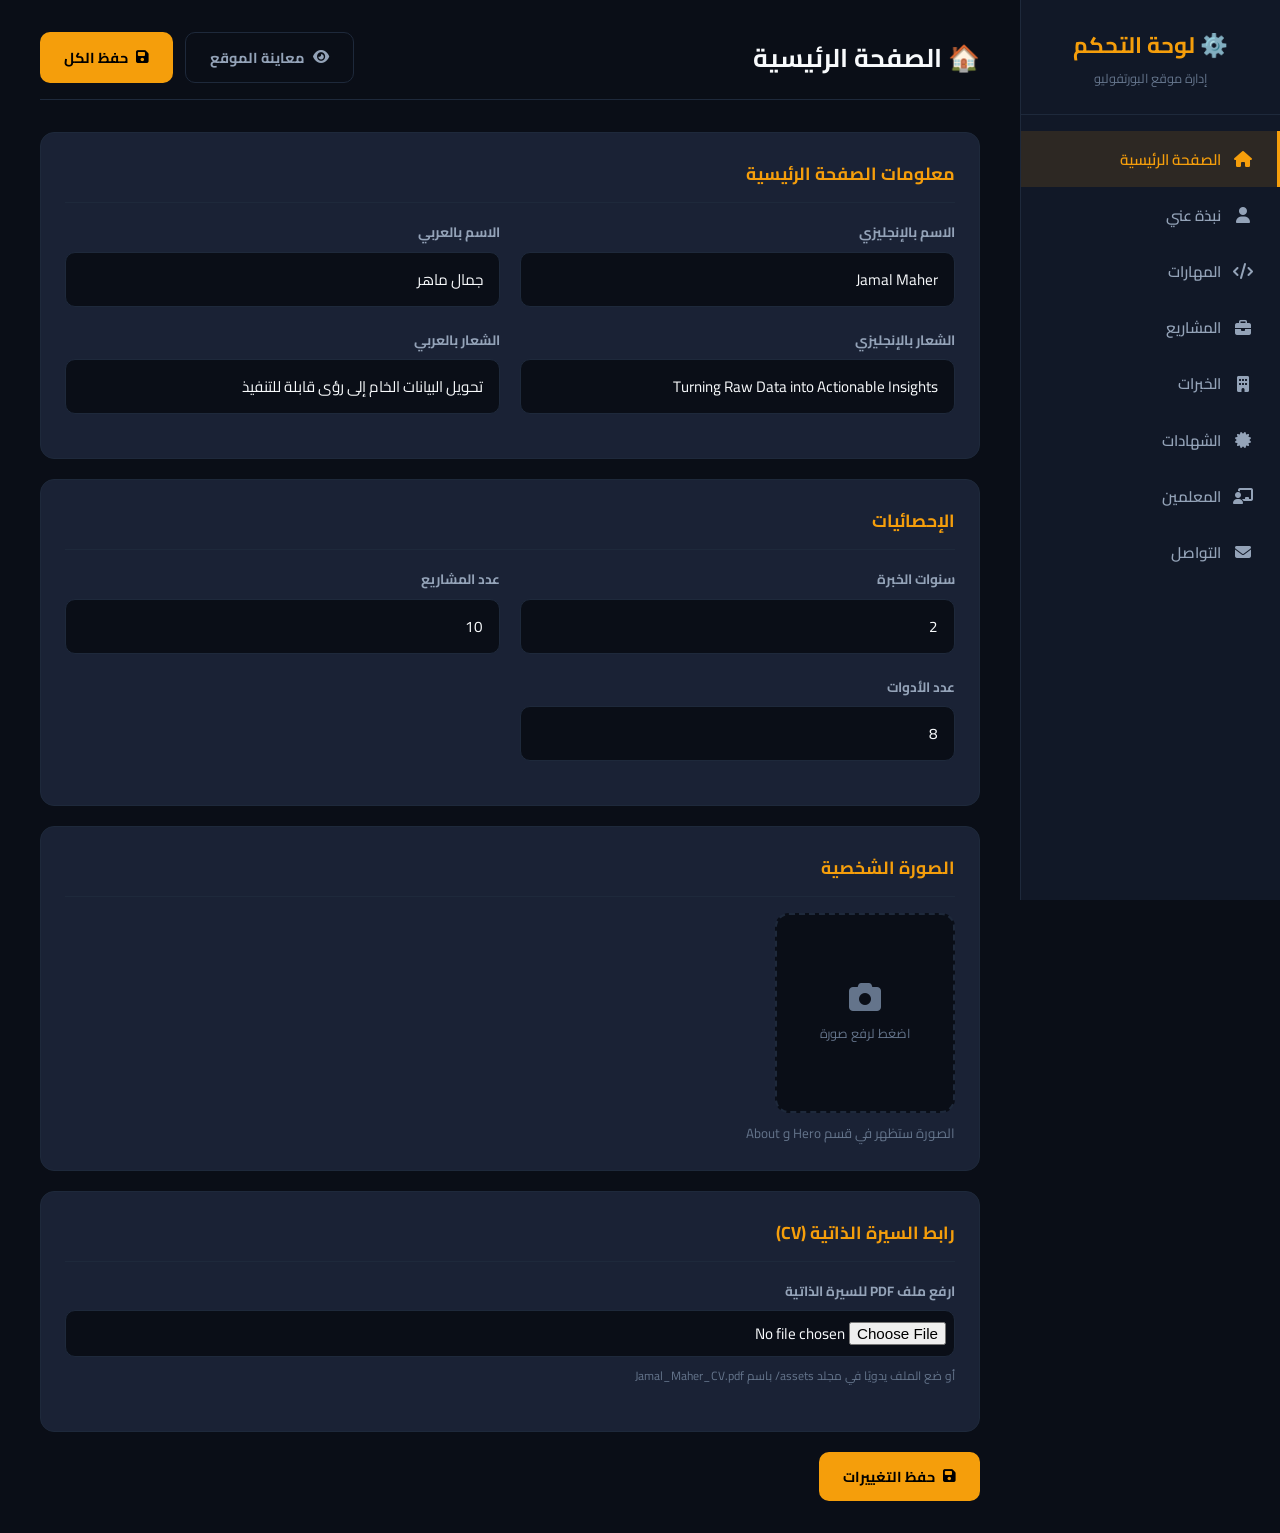
==== GAMAL.html @ 5f0ac953 "Add files via upload" ====
<!DOCTYPE html>
<html lang="ar" dir="rtl">
<head>
    <meta charset="UTF-8">
    <meta name="viewport" content="width=device-width, initial-scale=1.0">
    <title>لوحة التحكم — Jamal Maher Portfolio</title>
    <link rel="preconnect" href="https://fonts.googleapis.com">
    <link href="https://fonts.googleapis.com/css2?family=Cairo:wght@400;600;700;800&display=swap" rel="stylesheet">
    <link rel="stylesheet" href="https://cdnjs.cloudflare.com/ajax/libs/font-awesome/6.5.1/css/all.min.css">
    <style>
        :root{--bg:#0a0e17;--bg2:#111827;--card:#1a2235;--border:#1e293b;--primary:#f59e0b;--primary-soft:rgba(245,158,11,.12);--text:#f8fafc;--text2:#94a3b8;--text3:#64748b;--danger:#ef4444;--success:#10b981;--radius:14px;--shadow:0 4px 20px rgba(0,0,0,.3)}
        *{margin:0;padding:0;box-sizing:border-box}
        body{font-family:'Cairo',sans-serif;background:var(--bg);color:var(--text);min-height:100vh;display:flex}
        /* Sidebar */
        .sidebar{width:260px;background:var(--bg2);border-left:1px solid var(--border);padding:1.5rem 0;position:fixed;top:0;right:0;height:100vh;overflow-y:auto;z-index:100}
        .sidebar-logo{text-align:center;padding:0 1.5rem 1.5rem;border-bottom:1px solid var(--border);margin-bottom:1rem}
        .sidebar-logo h2{font-size:1.4rem;color:var(--primary)}
        .sidebar-logo p{font-size:.8rem;color:var(--text3)}
        .nav-item{display:flex;align-items:center;gap:.75rem;padding:.85rem 1.5rem;color:var(--text2);cursor:pointer;transition:.2s;border-right:3px solid transparent;font-size:.95rem;font-weight:600}
        .nav-item:hover,.nav-item.active{background:var(--primary-soft);color:var(--primary);border-right-color:var(--primary)}
        .nav-item i{width:20px;text-align:center;font-size:1rem}
        /* Main */
        .main{margin-right:260px;flex:1;padding:2rem 2.5rem;min-height:100vh}
        .page-header{display:flex;justify-content:space-between;align-items:center;margin-bottom:2rem;padding-bottom:1rem;border-bottom:1px solid var(--border)}
        .page-header h1{font-size:1.6rem}
        .header-actions{display:flex;gap:.75rem}
        /* Sections */
        .admin-section{display:none}
        .admin-section.active{display:block}
        /* Form Elements */
        .form-row{display:grid;grid-template-columns:1fr 1fr;gap:1.25rem;margin-bottom:1.25rem}
        .form-row.full{grid-template-columns:1fr}
        .form-group{display:flex;flex-direction:column;gap:.4rem}
        .form-group label{font-size:.85rem;font-weight:700;color:var(--text2)}
        .form-group input,.form-group textarea,.form-group select{background:var(--bg);border:1px solid var(--border);border-radius:10px;padding:.75rem 1rem;color:var(--text);font-family:inherit;font-size:.95rem;transition:.2s}
        .form-group input:focus,.form-group textarea:focus{border-color:var(--primary);outline:none;box-shadow:0 0 0 3px var(--primary-soft)}
        .form-group textarea{min-height:100px;resize:vertical}
        .form-group small{font-size:.75rem;color:var(--text3)}
        /* Buttons */
        .btn{display:inline-flex;align-items:center;gap:.5rem;padding:.7rem 1.5rem;border-radius:10px;font-weight:700;font-size:.9rem;cursor:pointer;transition:.2s;border:none;font-family:inherit}
        .btn-primary{background:var(--primary);color:#000}
        .btn-primary:hover{background:#d97706;transform:translateY(-1px)}
        .btn-danger{background:var(--danger);color:#fff}
        .btn-danger:hover{background:#dc2626}
        .btn-outline{background:transparent;border:1px solid var(--border);color:var(--text2)}
        .btn-outline:hover{border-color:var(--primary);color:var(--primary)}
        .btn-success{background:var(--success);color:#fff}
        .btn-sm{padding:.5rem 1rem;font-size:.8rem}
        /* Cards */
        .card{background:var(--card);border:1px solid var(--border);border-radius:var(--radius);padding:1.5rem;margin-bottom:1.25rem}
        .card-header{display:flex;justify-content:space-between;align-items:center;margin-bottom:1rem;padding-bottom:.75rem;border-bottom:1px solid var(--border)}
        .card-header h3{font-size:1.1rem;color:var(--primary)}
        /* Image Upload */
        .img-upload{width:180px;height:200px;border:2px dashed var(--border);border-radius:var(--radius);display:flex;flex-direction:column;align-items:center;justify-content:center;gap:.5rem;cursor:pointer;transition:.2s;overflow:hidden;position:relative;background:var(--bg)}
        .img-upload:hover{border-color:var(--primary);background:var(--primary-soft)}
        .img-upload i{font-size:2rem;color:var(--text3)}
        .img-upload span{font-size:.8rem;color:var(--text3)}
        .img-upload img{position:absolute;inset:0;width:100%;height:100%;object-fit:cover}
        .img-upload input{display:none}
        /* Project Image Upload (wider) */
        .img-upload.wide{width:100%;height:160px}
        /* Skill slider */
        .skill-row{display:flex;align-items:center;gap:1rem;padding:.75rem 1rem;background:var(--bg);border-radius:10px;margin-bottom:.5rem}
        .skill-row input[type="text"]{flex:1;background:transparent;border:none;color:var(--text);font-size:.9rem;font-family:inherit}
        .skill-row input[type="text"]:focus{outline:none}
        .skill-row input[type="range"]{width:120px;accent-color:var(--primary)}
        .skill-row .skill-val{color:var(--primary);font-weight:700;font-size:.9rem;width:40px;text-align:center}
        /* Toast */
        .toast{position:fixed;bottom:30px;left:50%;transform:translateX(-50%) translateY(100px);background:var(--success);color:#fff;padding:1rem 2rem;border-radius:12px;font-weight:700;font-size:1rem;z-index:9999;transition:.4s;opacity:0;box-shadow:var(--shadow)}
        .toast.show{transform:translateX(-50%) translateY(0);opacity:1}
        /* Social Row */
        .social-row{display:flex;align-items:center;gap:.75rem;padding:.6rem .75rem;background:var(--bg);border-radius:10px;margin-bottom:.5rem}
        .social-row i{font-size:1.2rem;color:var(--primary);width:24px;text-align:center}
        .social-row input{flex:1;background:transparent;border:none;color:var(--text);font-size:.9rem;font-family:inherit}
        .social-row input:focus{outline:none}
        .social-row select{background:var(--bg2);border:1px solid var(--border);color:var(--text);border-radius:6px;padding:.3rem .5rem;font-family:inherit;font-size:.8rem}
        /* Responsive */
        @media(max-width:768px){
            .sidebar{width:70px;padding:1rem 0}
            .sidebar-logo h2,.sidebar-logo p,.nav-item span{display:none}
            .nav-item{justify-content:center;padding:.85rem}
            .main{margin-right:70px;padding:1.5rem 1rem}
            .form-row{grid-template-columns:1fr}
        }
    </style>
</head>
<body>

    <!-- الشريط الجانبي -->
    <aside class="sidebar">
        <div class="sidebar-logo">
            <h2>⚙️ لوحة التحكم</h2>
            <p>إدارة موقع البورتفوليو</p>
        </div>
        <div class="nav-item active" data-section="hero"><i class="fas fa-home"></i><span>الصفحة الرئيسية</span></div>
        <div class="nav-item" data-section="about"><i class="fas fa-user"></i><span>نبذة عني</span></div>
        <div class="nav-item" data-section="skills"><i class="fas fa-code"></i><span>المهارات</span></div>
        <div class="nav-item" data-section="projects"><i class="fas fa-briefcase"></i><span>المشاريع</span></div>
        <div class="nav-item" data-section="experience"><i class="fas fa-building"></i><span>الخبرات</span></div>
        <div class="nav-item" data-section="certs"><i class="fas fa-certificate"></i><span>الشهادات</span></div>
        <div class="nav-item" data-section="mentors"><i class="fas fa-chalkboard-teacher"></i><span>المعلمين</span></div>
        <div class="nav-item" data-section="contact"><i class="fas fa-envelope"></i><span>التواصل</span></div>
    </aside>

    <!-- المحتوى الرئيسي -->
    <main class="main">

        <div class="page-header">
            <h1 id="pageTitle">🏠 الصفحة الرئيسية</h1>
            <div class="header-actions">
                <button class="btn btn-outline" onclick="window.open('index.html','_blank')"><i class="fas fa-eye"></i> معاينة الموقع</button>
                <button class="btn btn-primary" onclick="saveAll()"><i class="fas fa-save"></i> حفظ الكل</button>
            </div>
        </div>

        <!-- ==================== قسم الرئيسية ==================== -->
        <div class="admin-section active" id="sec-hero">
            <div class="card">
                <div class="card-header"><h3>معلومات الصفحة الرئيسية</h3></div>
                <div class="form-row">
                    <div class="form-group">
                        <label>الاسم بالإنجليزي</label>
                        <input type="text" id="heroNameEn" value="Jamal Maher">
                    </div>
                    <div class="form-group">
                        <label>الاسم بالعربي</label>
                        <input type="text" id="heroNameAr" value="جمال ماهر">
                    </div>
                </div>
                <div class="form-row">
                    <div class="form-group">
                        <label>الشعار بالإنجليزي</label>
                        <input type="text" id="heroDescEn" value="Turning Raw Data into Actionable Insights">
                    </div>
                    <div class="form-group">
                        <label>الشعار بالعربي</label>
                        <input type="text" id="heroDescAr" value="تحويل البيانات الخام إلى رؤى قابلة للتنفيذ">
                    </div>
                </div>
            </div>
            <div class="card">
                <div class="card-header"><h3>الإحصائيات</h3></div>
                <div class="form-row">
                    <div class="form-group"><label>سنوات الخبرة</label><input type="number" id="statYears" value="2" min="0"></div>
                    <div class="form-group"><label>عدد المشاريع</label><input type="number" id="statProjects" value="10" min="0"></div>
                </div>
                <div class="form-row">
                    <div class="form-group"><label>عدد الأدوات</label><input type="number" id="statTools" value="8" min="0"></div>
                </div>
            </div>
            <div class="card">
                <div class="card-header"><h3>الصورة الشخصية</h3></div>
                <div class="img-upload" id="profileImgUpload" onclick="document.getElementById('profileImgInput').click()">
                    <i class="fas fa-camera"></i>
                    <span>اضغط لرفع صورة</span>
                    <input type="file" id="profileImgInput" accept="image/*">
                </div>
                <small style="color:var(--text3);margin-top:.5rem;display:block">الصورة ستظهر في قسم Hero و About</small>
            </div>
            <div class="card">
                <div class="card-header"><h3>رابط السيرة الذاتية (CV)</h3></div>
                <div class="form-row full">
                    <div class="form-group">
                        <label>ارفع ملف PDF للسيرة الذاتية</label>
                        <input type="file" id="cvFileInput" accept=".pdf" style="padding:.5rem">
                        <small>أو ضع الملف يدويًا في مجلد assets/ باسم Jamal_Maher_CV.pdf</small>
                    </div>
                </div>
            </div>
            <button class="btn btn-primary" onclick="saveAll()"><i class="fas fa-save"></i> حفظ التغييرات</button>
        </div>

        <!-- ==================== قسم نبذة عني ==================== -->
        <div class="admin-section" id="sec-about">
            <div class="card">
                <div class="card-header"><h3>النبذة الشخصية</h3></div>
                <div class="form-row full">
                    <div class="form-group">
                        <label>النبذة بالإنجليزي</label>
                        <textarea id="aboutBioEn" rows="5">A passionate Data Analyst with over 2 years of experience in transforming complex datasets into actionable insights. Graduated from the Faculty of Navigation Technology and Space Sciences at Beni Suef University with an Excellent grade in 2026. My graduation project involved analyzing NASA POWER satellite data to predict solar radiation for optimal solar panel placement. Proficient in Python, SQL, Power BI, Excel, and various analytics tools.</textarea>
                    </div>
                </div>
                <div class="form-row full">
                    <div class="form-group">
                        <label>النبذة بالعربي</label>
                        <textarea id="aboutBioAr" rows="5">محلل بيانات شغوف بأكثر من سنتين من الخبرة في تحويل مجموعات البيانات المعقدة إلى رؤى قابلة للتنفيذ. تخرجت من كلية تكنولوجيا الملاحة وعلوم الفضاء بجامعة بني سويف بتقدير امتياز عام 2026. مشروع تخرجي كان تحليل بيانات أقمار صناعية من NASA POWER للتنبؤ بالإشعاع الشمسي لتحديد أفضل مواقع تركيب الألواح الشمسية. متمكن من Python و SQL و Power BI و Excel وأدوات تحليل متعددة.</textarea>
                    </div>
                </div>
            </div>
            <div class="card">
                <div class="card-header"><h3>المعلومات الأكاديمية</h3></div>
                <div class="form-row">
                    <div class="form-group"><label>الدرجة العلمية (EN)</label><input type="text" id="degreeEn" value="B.Sc. Navigation Technology & Space Sciences"></div>
                    <div class="form-group"><label>الدرجة العلمية (AR)</label><input type="text" id="degreeAr" value="بكالوريوس تكنولوجيا الملاحة وعلوم الفضاء"></div>
                </div>
                <div class="form-row">
                    <div class="form-group"><label>الجامعة (EN)</label><input type="text" id="uniEn" value="Beni Suef University"></div>
                    <div class="form-group"><label>الجامعة (AR)</label><input type="text" id="uniAr" value="جامعة بني سويف"></div>
                </div>
                <div class="form-row">
                    <div class="form-group"><label>التقدير (EN)</label><input type="text" id="gradeEn" value="Excellent"></div>
                    <div class="form-group"><label>التقدير (AR)</label><input type="text" id="gradeAr" value="امتياز"></div>
                </div>
                <div class="form-row">
                    <div class="form-group"><label>سنة التخرج</label><input type="text" id="gradYear" value="2026"></div>
                </div>
            </div>
            <button class="btn btn-primary" onclick="saveAll()"><i class="fas fa-save"></i> حفظ التغييرات</button>
        </div>

        <!-- ==================== قسم المهارات ==================== -->
        <div class="admin-section" id="sec-skills">
            <div class="card">
                <div class="card-header">
                    <h3>المهارات التقنية</h3>
                    <button class="btn btn-sm btn-outline" onclick="addSkill()"><i class="fas fa-plus"></i> إضافة مهارة</button>
                </div>
                <div id="skillsList">
                    <!-- يتم ملؤها بـ JavaScript -->
                </div>
            </div>
            <button class="btn btn-primary" onclick="saveAll()"><i class="fas fa-save"></i> حفظ التغييرات</button>
        </div>

        <!-- ==================== قسم المشاريع ==================== -->
        <div class="admin-section" id="sec-projects">
            <div class="card">
                <div class="card-header">
                    <h3>إدارة المشاريع</h3>
                    <button class="btn btn-sm btn-primary" onclick="addProject()"><i class="fas fa-plus"></i> إضافة مشروع جديد</button>
                </div>
                <div id="projectsList">
                    <!-- يتم ملؤها بـ JavaScript -->
                </div>
            </div>
            <button class="btn btn-primary" onclick="saveAll()"><i class="fas fa-save"></i> حفظ التغييرات</button>
        </div>

        <!-- ==================== قسم الخبرات ==================== -->
        <div class="admin-section" id="sec-experience">
            <div class="card">
                <div class="card-header">
                    <h3>الخبرات العملية</h3>
                    <button class="btn btn-sm btn-primary" onclick="addExperience()"><i class="fas fa-plus"></i> إضافة خبرة</button>
                </div>
                <div id="experienceList">
                    <!-- يتم ملؤها بـ JavaScript -->
                </div>
            </div>
            <button class="btn btn-primary" onclick="saveAll()"><i class="fas fa-save"></i> حفظ التغييرات</button>
        </div>

        <!-- ==================== قسم الشهادات ==================== -->
        <div class="admin-section" id="sec-certs">
            <div class="card">
                <div class="card-header">
                    <h3>الشهادات والدورات</h3>
                    <button class="btn btn-sm btn-primary" onclick="addCert()"><i class="fas fa-plus"></i> إضافة شهادة</button>
                </div>
                <div id="certsList">
                    <!-- يتم ملؤها بـ JavaScript -->
                </div>
            </div>
            <button class="btn btn-primary" onclick="saveAll()"><i class="fas fa-save"></i> حفظ التغييرات</button>
        </div>

        <!-- ==================== قسم المعلمين ==================== -->
        <div class="admin-section" id="sec-mentors">
            <div class="card">
                <div class="card-header">
                    <h3>المعلمين والموجهين</h3>
                    <button class="btn btn-sm btn-primary" onclick="addMentor()"><i class="fas fa-plus"></i> إضافة معلم</button>
                </div>
                <div id="mentorsList">
                    <!-- يتم ملؤها بـ JavaScript -->
                </div>
            </div>
            <button class="btn btn-primary" onclick="saveAll()"><i class="fas fa-save"></i> حفظ التغييرات</button>
        </div>

        <!-- ==================== قسم التواصل ==================== -->
        <div class="admin-section" id="sec-contact">
            <div class="card">
                <div class="card-header"><h3>معلومات التواصل</h3></div>
                <div class="form-row">
                    <div class="form-group"><label>البريد الإلكتروني</label><input type="email" id="contactEmail" value="jamal.maher@email.com"></div>
                    <div class="form-group"><label>رقم الواتساب (مع رمز الدولة)</label><input type="text" id="contactWhatsapp" value="+201234567890" placeholder="+201234567890"></div>
                </div>
                <div class="form-row">
                    <div class="form-group"><label>الموقع بالإنجليزي</label><input type="text" id="contactLocEn" value="Beni Suef, Egypt"></div>
                    <div class="form-group"><label>الموقع بالعربي</label><input type="text" id="contactLocAr" value="بني سويف، مصر"></div>
                </div>
            </div>
            <div class="card">
                <div class="card-header">
                    <h3>روابط التواصل الاجتماعي</h3>
                    <button class="btn btn-sm btn-outline" onclick="addSocial()"><i class="fas fa-plus"></i> إضافة رابط</button>
                </div>
                <div id="socialList">
                    <!-- يتم ملؤها بـ JavaScript -->
                </div>
            </div>
            <button class="btn btn-primary" onclick="saveAll()"><i class="fas fa-save"></i> حفظ التغييرات</button>
        </div>

    </main>

    <!-- رسالة الحفظ -->
    <div class="toast" id="toast">✅ تم الحفظ بنجاح!</div>

    <script src="js/admin.js"></script>
</body>
</html>
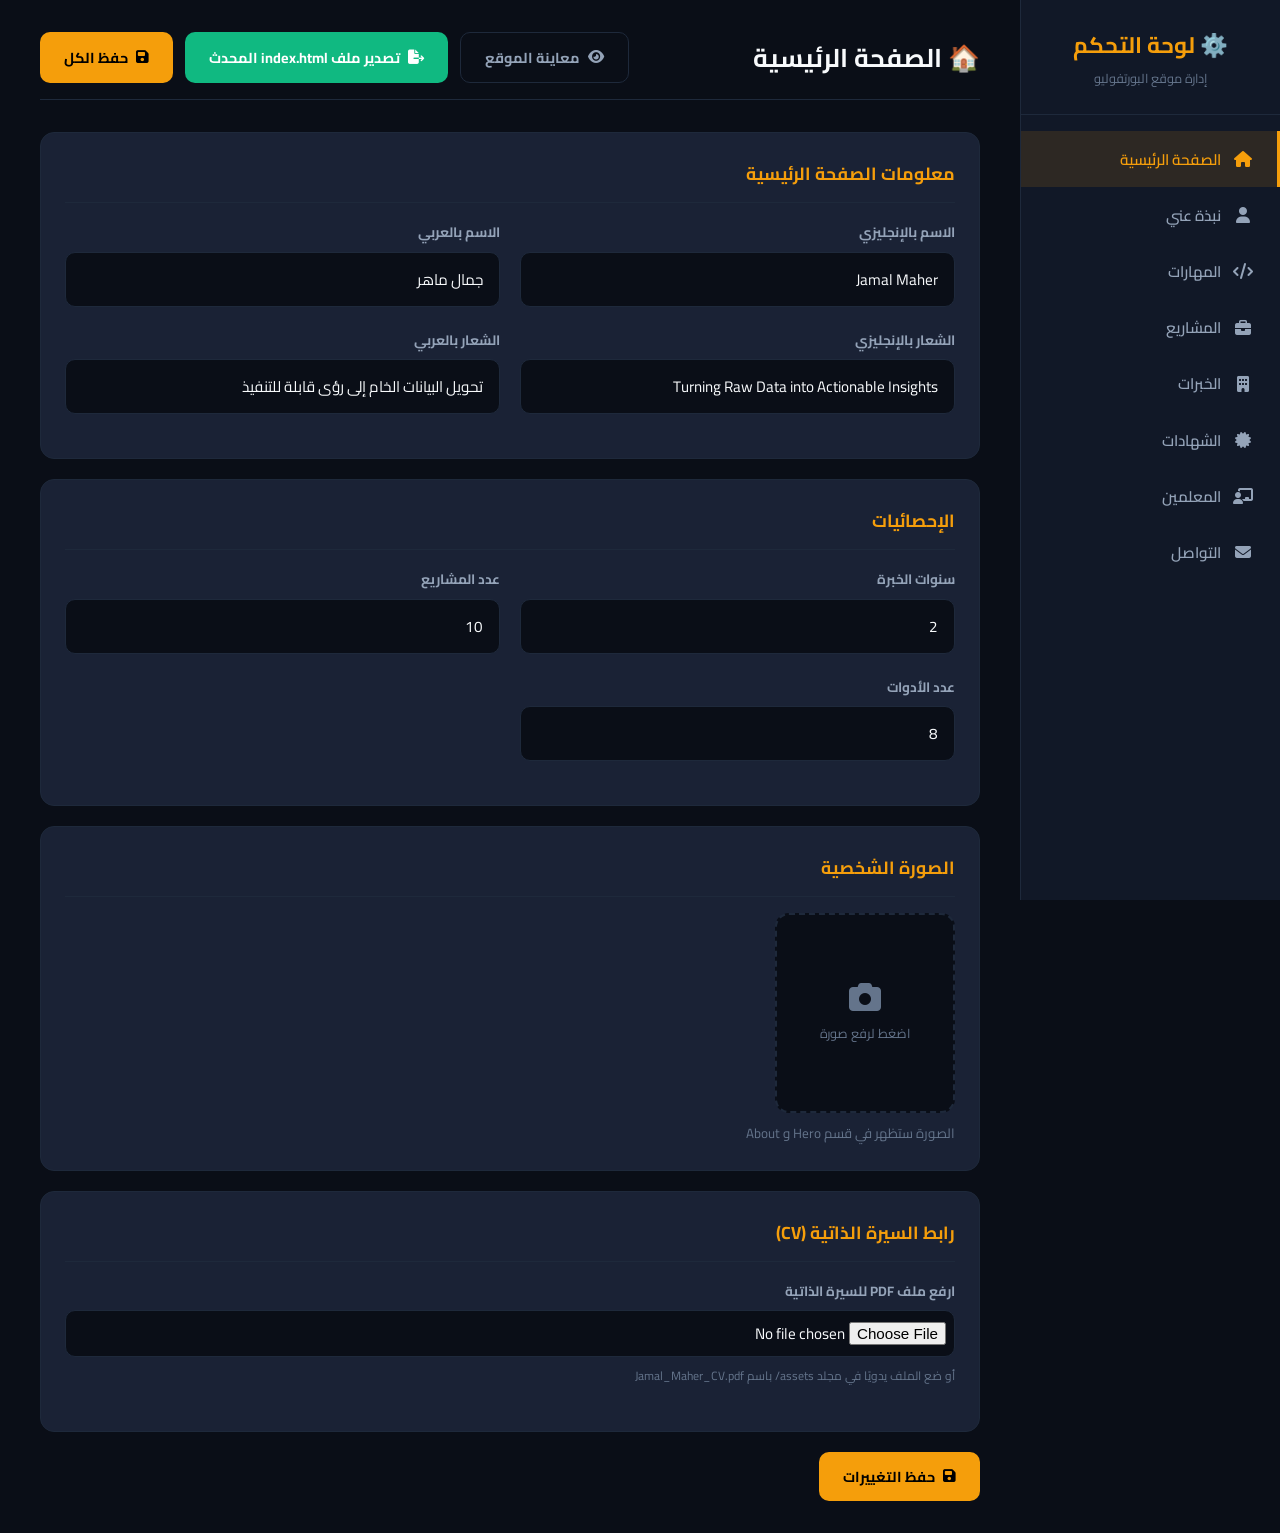
==== commit cdf9bc83: "Add files via upload" ====
--- a/GAMAL.html
+++ b/GAMAL.html
@@ -109,6 +109,7 @@
             <h1 id="pageTitle">🏠 الصفحة الرئيسية</h1>
             <div class="header-actions">
                 <button class="btn btn-outline" onclick="window.open('index.html','_blank')"><i class="fas fa-eye"></i> معاينة الموقع</button>
+                <button class="btn btn-success" onclick="exportUpdatedIndexHtml()"><i class="fas fa-file-export"></i> تصدير ملف index.html المحدث</button>
                 <button class="btn btn-primary" onclick="saveAll()"><i class="fas fa-save"></i> حفظ الكل</button>
             </div>
         </div>
